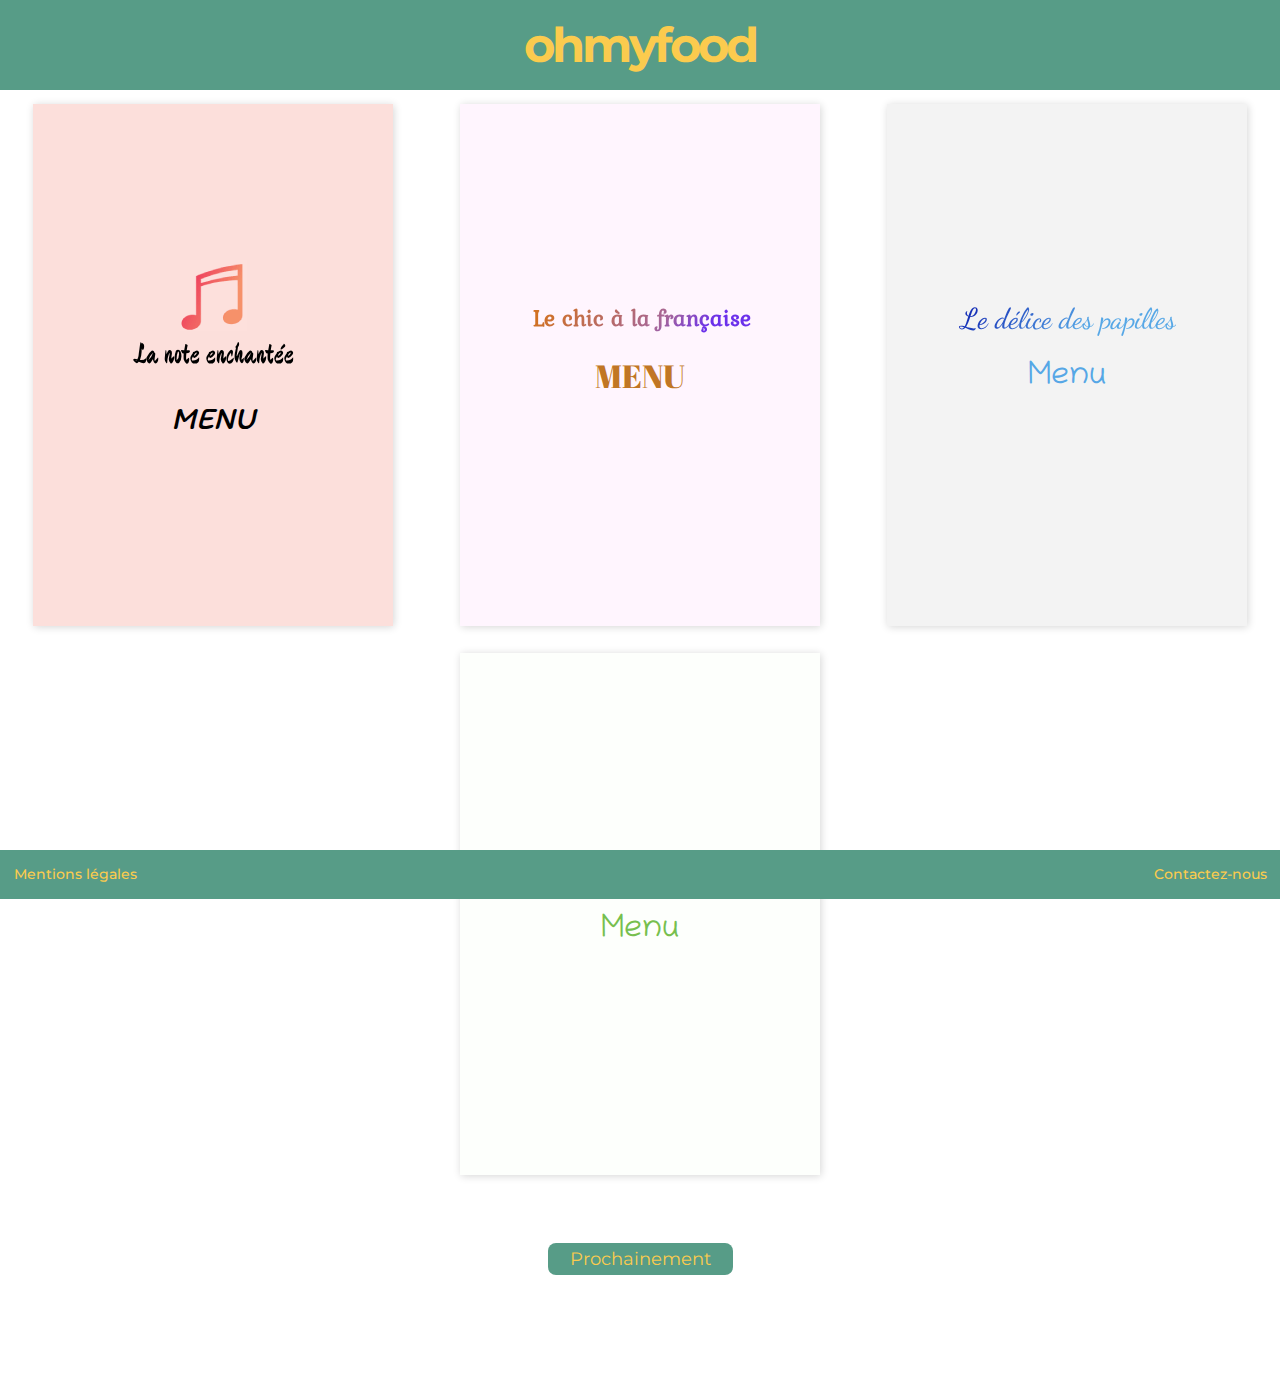
==== index.html @ 8b9ac56f "Update index.html" ====
<!DOCTYPE html>
<html lang="fr">

<head>
	<meta charset="utf-8" />
	<title>Menus Ohmyfood </title>
	<meta name="description" content="Ohmyfood site de réservation de restaurants en ligne un concept qui permet de réduire le temps d'attente dans les restaurants"/>
	<meta name=viewport content="width=device-width, initial-scale=1.0">
	<link rel="stylesheet" type="text/css" href="style.css">
	<link
		href="https://fonts.googleapis.com/css?family=Kaushan+Script%7CChilanka%7CDancing+Script:500%7CKurale%7CAbril+Fatface%7CItim%7CDevonshire%7CMontserrat:400,500,600,700&display=swap"
		rel="stylesheet">
	<meta name=viewport content="width=device-width, initial-scale=1.0">
</head>

<body>
	<header id="main_header">
		<!--Toujours avoir le header sur les pages-->
		<h1><a href="index.html">ohmyfood</a></h1>
	</header>
	<section class="conteneur">	
		<div class="center_page">
				<article class="menu menu-1">
					<a href="note.html">
						<div class="menu__icon menu__ico-1"><img src="images/note.png" alt="icone"></div>
						<h2 class="menu__titre menu__titre-1">La note enchantée</h2>
						<p class="menu__menu menu__menu-1">MENU</p>
					</a>
				</article>
			
				<article class="menu menu-2">
					<a href="chic.html">
						<div class="menu__ico menu__ico-2"></div>
						<h2 class="menu__titre menu__titre-2">Le chic à la française</h2>
						<p class="menu__menu menu__menu-2">MENU</p>
					</a>
				</article>
				<article class="menu menu-3">
					<a href="delice.html">
						<div class="menu__ico menu__ico-3"></div>
						<h2 class="menu__titre menu__titre-3">Le délice des papilles</h2>
						<p class="menu__menu menu__menu-3">Menu</p>
					</a>
				</article>
				<article class="menu menu-4">
					<a href="palette.html">
						<div class="menu__ico menu__ico-4"></div>
						<h2 class="menu__titre menu__titre-4">La palette du goût</h2>
						<p class="menu__menu menu__menu-4">Menu</p>
					</a>
				</article>
			</div>
	</section>

	<div id="soon">
		<div class="btn btn--anim">
			<h2>Prochainement</h2>
			<div class="dot dot--1">.</div>
			<div class="dot dot--2">.</div>
			<div class="dot dot--3">.</div>
		</div>
		</div>

	<footer id="main_footer">
		<div class="mention"><a href="mention.html" target="_blank">Mentions légales</a></div>
		<div class="contact"><a href="mailto:nicolas.moiteaux@hotmail.fr">Contactez-nous</a></div>
	</footer>
</body>

</html>
---- style.css ----
body {
  margin: 0;
  height: 100vh;
  background-color: white;
}
body a {
  color: black;
  text-decoration: none;
}

body {
  font-family: "Montserrat", sans-serif, Arial, Helvetica;
}

#main_header {
  font-family: "Montserrat", sans-serif, Arial, Helvetica;
  font-weight: 600;
  font-size: 1rem;
  letter-spacing: -0.2rem;
}
@media all and (min-height: 1000px) {
  #main_header {
    font-size: 1.5rem;
  }
}
@media all and (min-width: 1000px) {
  #main_header {
    font-size: 1.5rem;
  }
}

#menu_header h2 {
  font-family: "Montserrat", sans-serif, Arial, Helvetica;
  font-size: 1.2rem;
}

#main_footer {
  font-family: "Montserrat", sans-serif, Arial, Helvetica;
  font-weight: 500;
  font-size: 0.9rem;
}
@media all and (min-height: 1000px) {
  #main_footer {
    font-size: 1.5rem;
  }
}

.btn h2 {
  font-family: "Montserrat", sans-serif, Arial, Helvetica;
  font-weight: 400;
  font-size: 1.1rem;
}
@media all and (min-width: 1017px) and (min-height: 1000px) {
  .btn h2 {
    font-size: 1.6rem;
  }
}
@media all and (max-width: 200px) {
  .btn h2 {
    font-size: 0.9rem;
  }
}
.btn--anim div {
  font-size: 7rem;
}
@media all and (min-width: 1017px) and (min-height: 1000px) {
  .btn--anim div {
    font-size: 9rem;
  }
}

.btn {
  display: flex;
  justify-content: center;
  align-items: center;
  background-color: #579c87;
  color: #fbcb4e;
  width: 185px;
  height: 32px;
  max-height: 100%;
  border-radius: 0.5rem;
}
@media all and (max-width: 200px) {
  .btn {
    width: 140px;
    height: 32px;
  }
}
@media all and (min-width: 901px) {
  .btn--anim {
    position: relative;
  }
  .btn--anim .dot {
    display: none;
    position: absolute;
    bottom: -65%;
    left: 30%;
  }
  .btn--anim .dot--1 {
    animation: points1 900ms both, points2 600ms infinite;
    animation-delay: 100ms, 1000ms;
    left: 30%;
  }
  .btn--anim .dot--2 {
    animation: points1 900ms both, points2 600ms infinite;
    animation-delay: 400ms, 1100ms;
    left: 45%;
  }
  .btn--anim .dot--3 {
    animation: points1 900ms both, points2 600ms infinite;
    animation-delay: 700ms, 1200ms;
    left: 60%;
  }
  .btn--anim:hover {
    cursor: pointer;
  }
  .btn--anim:hover h2 {
    animation: prochainement 2000ms forwards;
  }
  .btn--anim:hover div {
    display: block;
  }
}
@media all and (min-width: 1017px) and (min-height: 1000px) {
  .btn {
    width: 250px;
    height: 43px;
  }
}
@media all and (max-width: 900px) {
  .btn {
    position: relative;
    cursor: pointer;
  }
  .btn h2 {
    transform: translateX(14%);
    animation: prochainementmob 900ms 1000ms forwards;
  }
  .btn .dot--1 {
    transform: translateY(-19%);
    font-size: 3.5rem;
    animation: points1mob 900ms both, points2mob 600ms infinite;
    animation-delay: 900ms, 1900ms;
    left: 30%;
  }
}
@media all and (max-width: 900px) and (max-width: 200px) {
  .btn .dot--1 {
    font-size: 2rem;
  }
}
@media all and (max-width: 900px) {
  .btn .dot--2 {
    transform: translateY(-19%);
    font-size: 3.5rem;
    animation: points1mob 900ms both, points2mob 600ms infinite;
    animation-delay: 1200ms, 2000ms;
    left: 45%;
  }
}
@media all and (max-width: 900px) and (max-width: 200px) {
  .btn .dot--2 {
    font-size: 2rem;
  }
}
@media all and (max-width: 900px) {
  .btn .dot--3 {
    transform: translateY(-19%);
    font-size: 3.5rem;
    animation: points1mob 900ms both, points2mob 600ms infinite;
    animation-delay: 1500ms, 2100ms;
    left: 60%;
  }
}
@media all and (max-width: 900px) and (max-width: 200px) {
  .btn .dot--3 {
    font-size: 2rem;
  }
}

.menu-1 {
  background-color: #fcdfdb;
}

.menu__titre-1 {
  background: -webkit-linear-gradient(-45deg, black 10%, black 60%, black 80%);
  background-clip: text;
  -webkit-text-fill-color: transparent;
}

.menu__titre-1 {
  font-family: "Devonshire";
  font-size: 1rem;
  font-weight: 400;
}
@media all and (min-width: 1023px) {
  .menu__titre-1 {
    font-size: 1.8rem;
  }
}
@media all and (min-height: 1000px) {
  .menu__titre-1 {
    font-size: 1.5rem;
  }
}
@media all and (min-width: 1017px) and (min-height: 1000px) {
  .menu__titre-1 {
    font-size: 2.5rem;
  }
}
@media all and (min-width: 1017px) and (min-height: 1200px) {
  .menu__titre-1 {
    font-size: 3rem;
  }
}

.menu__menu-1 {
  color: black;
}

.menu__menu-1 {
  font-family: "Itim";
  font-size: 1.1rem;
  font-weight: 400;
  font-style: italic;
}
@media all and (min-width: 1023px) {
  .menu__menu-1 {
    font-size: 1.98rem;
  }
}
@media all and (min-height: 1000px) {
  .menu__menu-1 {
    font-size: 1.65rem;
  }
}
@media all and (min-width: 1017px) and (min-height: 1000px) {
  .menu__menu-1 {
    font-size: 2.2rem;
  }
}
@media all and (min-width: 1017px) and (min-height: 1200px) {
  .menu__menu-1 {
    font-size: 2.75rem;
  }
}

.menu-2 {
  background-color: #fff5fe;
}

.menu__titre-2 {
  background: -webkit-linear-gradient(-45deg, #d17122 10%, #a6669a 60%, #6b30eb 80%);
  background-clip: text;
  -webkit-text-fill-color: transparent;
}

.menu__titre-2 {
  font-family: "Kurale";
  font-size: 0.8rem;
  font-weight: 600;
}
@media all and (min-width: 1023px) {
  .menu__titre-2 {
    font-size: 1.44rem;
  }
}
@media all and (min-height: 1000px) {
  .menu__titre-2 {
    font-size: 1.2rem;
  }
}
@media all and (min-width: 1017px) and (min-height: 1000px) {
  .menu__titre-2 {
    font-size: 2rem;
  }
}
@media all and (min-width: 1017px) and (min-height: 1200px) {
  .menu__titre-2 {
    font-size: 2.4rem;
  }
}

.menu__menu-2 {
  color: #c17624;
}

.menu__menu-2 {
  font-family: "Abril Fatface";
  font-size: 1.1rem;
  font-weight: 400;
  font-style: normal;
}
@media all and (min-width: 1023px) {
  .menu__menu-2 {
    font-size: 1.98rem;
  }
}
@media all and (min-height: 1000px) {
  .menu__menu-2 {
    font-size: 1.65rem;
  }
}
@media all and (min-width: 1017px) and (min-height: 1000px) {
  .menu__menu-2 {
    font-size: 2.2rem;
  }
}
@media all and (min-width: 1017px) and (min-height: 1200px) {
  .menu__menu-2 {
    font-size: 2.75rem;
  }
}

.menu-3 {
  background-color: #f3f3f3;
}

.menu__titre-3 {
  background: -webkit-linear-gradient(-45deg, #1530b7 10%, #56a7e6 60%, #56a7e6 80%);
  background-clip: text;
  -webkit-text-fill-color: transparent;
}

.menu__titre-3 {
  font-family: "Dancing Script";
  font-size: 1rem;
  font-weight: 500;
}
@media all and (min-width: 1023px) {
  .menu__titre-3 {
    font-size: 1.8rem;
  }
}
@media all and (min-height: 1000px) {
  .menu__titre-3 {
    font-size: 1.5rem;
  }
}
@media all and (min-width: 1017px) and (min-height: 1000px) {
  .menu__titre-3 {
    font-size: 2.5rem;
  }
}
@media all and (min-width: 1017px) and (min-height: 1200px) {
  .menu__titre-3 {
    font-size: 3rem;
  }
}

.menu__menu-3 {
  color: #56a7e6;
}

.menu__menu-3 {
  font-family: "Chilanka";
  font-size: 1.1rem;
  font-weight: 400;
  font-style: normal;
}
@media all and (min-width: 1023px) {
  .menu__menu-3 {
    font-size: 1.98rem;
  }
}
@media all and (min-height: 1000px) {
  .menu__menu-3 {
    font-size: 1.65rem;
  }
}
@media all and (min-width: 1017px) and (min-height: 1000px) {
  .menu__menu-3 {
    font-size: 2.2rem;
  }
}
@media all and (min-width: 1017px) and (min-height: 1200px) {
  .menu__menu-3 {
    font-size: 2.75rem;
  }
}

.menu-4 {
  background-color: #fdfffc;
}

.menu__titre-4 {
  background: -webkit-linear-gradient(-45deg, #55924d 10%, #c8fa80 60%, #c8fa80 80%);
  background-clip: text;
  -webkit-text-fill-color: transparent;
}

.menu__titre-4 {
  font-family: "Kaushan Script";
  font-size: 1rem;
  font-weight: 500;
}
@media all and (min-width: 1023px) {
  .menu__titre-4 {
    font-size: 1.8rem;
  }
}
@media all and (min-height: 1000px) {
  .menu__titre-4 {
    font-size: 1.5rem;
  }
}
@media all and (min-width: 1017px) and (min-height: 1000px) {
  .menu__titre-4 {
    font-size: 2.5rem;
  }
}
@media all and (min-width: 1017px) and (min-height: 1200px) {
  .menu__titre-4 {
    font-size: 3rem;
  }
}

.menu__menu-4 {
  color: #77bf4f;
}

.menu__menu-4 {
  font-family: "Chilanka";
  font-size: 1.1rem;
  font-weight: 400;
  font-style: normal;
}
@media all and (min-width: 1023px) {
  .menu__menu-4 {
    font-size: 1.98rem;
  }
}
@media all and (min-height: 1000px) {
  .menu__menu-4 {
    font-size: 1.65rem;
  }
}
@media all and (min-width: 1017px) and (min-height: 1000px) {
  .menu__menu-4 {
    font-size: 2.2rem;
  }
}
@media all and (min-width: 1017px) and (min-height: 1200px) {
  .menu__menu-4 {
    font-size: 2.75rem;
  }
}

.list-1 {
  background-color: #fcdfdb;
}

.list-1__header {
  font-family: "Devonshire";
  font-size: 1.3rem;
}
.list-1__title {
  background: -webkit-linear-gradient(-45deg, black 10%, black 60%, black 80%);
  background-clip: text;
  -webkit-text-fill-color: transparent;
  -webkit-background-clip: text;
}
.list-1 h3 {
  font-weight: normal;
}
.list-1__step h4 {
  font-family: "Kalam";
  font-size: 0.8rem;
}
.list-1 article ul {
  font-family: "Kalam";
  font-size: 0.6rem;
}
.list-1 article:nth-of-type(1) ul {
  color: black;
}
.list-1 article:nth-of-type(2) ul {
  color: black;
}
.list-1 article:nth-of-type(3) ul {
  color: black;
}
.list-1 article:nth-of-type(1) h4 {
  color: black;
}
.list-1 article:nth-of-type(1) h4::after {
  color: black;
}
.list-1 article:nth-of-type(2) h4 {
  color: black;
}
.list-1 article:nth-of-type(2) h4::after {
  color: black;
}
.list-1 article:nth-of-type(3) h4 {
  color: black;
}
.list-1 article:nth-of-type(3) h4::after {
  color: black;
}
.list-1 .price {
  font-weight: bold;
}
.list-1__footer {
  font-family: "Devonshire";
  font-size: 1.1rem;
}
@media all and (min-width: 1440px) {
  .list-1__header {
    font-size: 2.86rem;
  }
  .list-1__step h4 {
    font-size: 1.4rem;
  }
  .list-1 article ul {
    font-size: 1.2rem;
  }
  .list-1__footer {
    font-size: 2rem;
  }
}
@media all and (min-width: 1024px) and (max-width: 1439px) {
  .list-1__header {
    font-size: 2.6rem;
  }
  .list-1__step h4 {
    font-size: 1.4rem;
  }
  .list-1 article ul {
    font-size: 1.08rem;
  }
  .list-1__footer {
    font-size: 2rem;
  }
}
@media all and (min-width: 768px) and (max-width: 1023px) {
  .list-1__header {
    font-size: 1.95rem;
  }
  .list-1__step h4 {
    font-size: 1.2rem;
  }
  .list-1 article ul {
    font-size: 0.84rem;
  }
  .list-1__footer {
    font-size: 1.4rem;
  }
}
@media all and (max-width: 767px) {
  .list-1__header {
    font-size: 1.3rem;
  }
  .list-1 article ul {
    font-size: 0.9rem;
  }
}
@media all and (max-width: 360px) {
  .list-1__header {
    font-size: 1.04rem;
  }
}

.list-2 {
  background-color: #fff5fe;
}

.list-2__header {
  font-family: "Kurale";
  font-size: 1rem;
}
.list-2__title {
  background: -webkit-linear-gradient(-45deg, #d17122 10%, #a6669a 60%, #6b30eb 80%);
  background-clip: text;
  -webkit-text-fill-color: transparent;
  -webkit-background-clip: text;
}
.list-2 h3 {
  font-weight: normal;
}
.list-2__step h4 {
  font-family: "Crimson Text";
  font-size: 0.8rem;
}
.list-2 article ul {
  font-family: "Crimson Text";
  font-size: 0.8rem;
}
.list-2 article:nth-of-type(1) ul {
  color: #d17122;
}
.list-2 article:nth-of-type(2) ul {
  color: #a6669a;
}
.list-2 article:nth-of-type(3) ul {
  color: #6b30eb;
}
.list-2 article:nth-of-type(1) h4 {
  color: #d17122;
}
.list-2 article:nth-of-type(1) h4::after {
  color: #d17122;
}
.list-2 article:nth-of-type(2) h4 {
  color: #a6669a;
}
.list-2 article:nth-of-type(2) h4::after {
  color: #a6669a;
}
.list-2 article:nth-of-type(3) h4 {
  color: #6b30eb;
}
.list-2 article:nth-of-type(3) h4::after {
  color: #6b30eb;
}
.list-2 .price {
  font-weight: bold;
}
.list-2__footer {
  font-family: "Kurale";
  font-size: 1.1rem;
}
@media all and (min-width: 1440px) {
  .list-2__header {
    font-size: 2.2rem;
  }
  .list-2__step h4 {
    font-size: 1.4rem;
  }
  .list-2 article ul {
    font-size: 1.6rem;
  }
  .list-2__footer {
    font-size: 2rem;
  }
}
@media all and (min-width: 1024px) and (max-width: 1439px) {
  .list-2__header {
    font-size: 2rem;
  }
  .list-2__step h4 {
    font-size: 1.4rem;
  }
  .list-2 article ul {
    font-size: 1.44rem;
  }
  .list-2__footer {
    font-size: 2rem;
  }
}
@media all and (min-width: 768px) and (max-width: 1023px) {
  .list-2__header {
    font-size: 1.5rem;
  }
  .list-2__step h4 {
    font-size: 1.2rem;
  }
  .list-2 article ul {
    font-size: 1.12rem;
  }
  .list-2__footer {
    font-size: 1.4rem;
  }
}
@media all and (max-width: 767px) {
  .list-2__header {
    font-size: 1rem;
  }
  .list-2 article ul {
    font-size: 1.2rem;
  }
}
@media all and (max-width: 360px) {
  .list-2__header {
    font-size: 0.8rem;
  }
}

.list-3 {
  background-color: #f3f3f3;
}

.list-3__header {
  font-family: "Dancing Script";
  font-size: 1rem;
}
.list-3__title {
  background: -webkit-linear-gradient(-45deg, #1530b7 10%, #56a7e6 60%, #56a7e6 80%);
  background-clip: text;
  -webkit-text-fill-color: transparent;
  -webkit-background-clip: text;
}
.list-3 h3 {
  font-weight: normal;
}
.list-3__step h4 {
  font-family: "Caveat";
  font-size: 1rem;
}
.list-3 article ul {
  font-family: "Caveat";
  font-size: 0.8rem;
}
.list-3 article:nth-of-type(1) h4::after {
  color: #1530b7;
}
.list-3 article:nth-of-type(2) h4::after {
  color: #56a7e6;
}
.list-3 article:nth-of-type(3) h4::after {
  color: #56a7e6;
}
.list-3 .price {
  font-weight: bold;
}
.list-3__footer {
  font-family: "Dancing Script";
  font-size: 1.1rem;
}
@media all and (min-width: 1440px) {
  .list-3__header {
    font-size: 2.2rem;
  }
  .list-3__step h4 {
    font-size: 1.75rem;
  }
  .list-3 article ul {
    font-size: 1.6rem;
  }
  .list-3__footer {
    font-size: 2rem;
  }
}
@media all and (min-width: 1024px) and (max-width: 1439px) {
  .list-3__header {
    font-size: 2rem;
  }
  .list-3__step h4 {
    font-size: 1.75rem;
  }
  .list-3 article ul {
    font-size: 1.44rem;
  }
  .list-3__footer {
    font-size: 2rem;
  }
}
@media all and (min-width: 768px) and (max-width: 1023px) {
  .list-3__header {
    font-size: 1.5rem;
  }
  .list-3__step h4 {
    font-size: 1.5rem;
  }
  .list-3 article ul {
    font-size: 1.12rem;
  }
  .list-3__footer {
    font-size: 1.4rem;
  }
}
@media all and (max-width: 767px) {
  .list-3__header {
    font-size: 1rem;
  }
  .list-3 article ul {
    font-size: 1.2rem;
  }
}
@media all and (max-width: 360px) {
  .list-3__header {
    font-size: 0.8rem;
  }
}

.list-4 {
  background-color: #fdfffc;
}

.list-4__header {
  font-family: "Kaushan Script";
  font-size: 1rem;
}
.list-4__title {
  background: -webkit-linear-gradient(-45deg, #55924d 10%, #c8fa80 60%, #c8fa80 80%);
  background-clip: text;
  -webkit-text-fill-color: transparent;
  -webkit-background-clip: text;
}
.list-4 h3 {
  font-weight: normal;
}
.list-4__step h4 {
  font-family: "Caveat";
  font-size: 1rem;
}
.list-4 article ul {
  font-family: "Caveat";
  font-size: 0.8rem;
}
.list-4 article:nth-of-type(1) h4::after {
  color: #55924d;
}
.list-4 article:nth-of-type(2) h4::after {
  color: #c8fa80;
}
.list-4 article:nth-of-type(3) h4::after {
  color: #c8fa80;
}
.list-4 .price {
  font-weight: bold;
}
.list-4__footer {
  font-family: "Kaushan Script";
  font-size: 1.1rem;
}
@media all and (min-width: 1440px) {
  .list-4__header {
    font-size: 2.2rem;
  }
  .list-4__step h4 {
    font-size: 1.75rem;
  }
  .list-4 article ul {
    font-size: 1.6rem;
  }
  .list-4__footer {
    font-size: 2rem;
  }
}
@media all and (min-width: 1024px) and (max-width: 1439px) {
  .list-4__header {
    font-size: 2rem;
  }
  .list-4__step h4 {
    font-size: 1.75rem;
  }
  .list-4 article ul {
    font-size: 1.44rem;
  }
  .list-4__footer {
    font-size: 2rem;
  }
}
@media all and (min-width: 768px) and (max-width: 1023px) {
  .list-4__header {
    font-size: 1.5rem;
  }
  .list-4__step h4 {
    font-size: 1.5rem;
  }
  .list-4 article ul {
    font-size: 1.12rem;
  }
  .list-4__footer {
    font-size: 1.4rem;
  }
}
@media all and (max-width: 767px) {
  .list-4__header {
    font-size: 1rem;
  }
  .list-4 article ul {
    font-size: 1.2rem;
  }
}
@media all and (max-width: 360px) {
  .list-4__header {
    font-size: 0.8rem;
  }
}

#main_header {
  display: flex;
  overflow: hidden;
  background-color: #579c87;
  color: #fbcb4e;
  min-height: 10%;
}
#main_header h1 {
  display: flex;
  margin: auto;
  width: 100%;
  height: 100%;
  text-align: center;
  transition: text-shadow 200ms ease-in;
}
#main_header a {
  display: flex;
  align-items: center;
  justify-content: center;
  width: 100%;
  color: #fbcb4e;
}

#main_footer {
  display: flex;
  justify-content: space-between;
  align-items: stretch;
  background-color: #579c87;
  color: #fbcb4e;
  min-height: 5.5%;
  padding-left: 1.5vh;
  padding-right: 1.5vh;
  position: sticky;
  box-sizing: border-box;
  bottom: 0;
  width: 100%;
}
#main_footer div {
  display: flex;
  justify-content: center;
  align-items: center;
}

.mention a,
.contact a {
  color: #fbcb4e;
  display: flex;
  justify-content: center;
  align-items: center;
  text-align: center;
  height: 100%;
}
.mention a:hover,
.contact a:hover {
  animation: wiggle 250ms cubic-bezier(0.4, 0.1, 0.6, 0.9) 3;
}

@media all and (max-width: 200px) {
  #main_footer {
    flex-direction: column;
  }

  .contact {
    margin-top: 1rem;
    margin-bottom: 1rem;
  }

  .mention {
    margin-top: 1rem;
  }
}
.conteneur {
  min-height: 84.5%;
  display: flex;
  flex-wrap: wrap;
  justify-content: space-around;
  align-content: center;
}

.section_menu {
  display: flex;
  flex-direction: column justify-content center position relative;
  padding-left: 3vh;
  padding-right: 3vh;
}

.center_page {
  min-height: 84.5%;
  order: 1;
  display: flex;
  flex-direction: row;
  flex-wrap: wrap;
  justify-content: space-around;
  position: relative;
  box-sizing: border-box;
}

#soon {
  order: 2;
  display: flex;
  justify-content: center;
  align-items: center;
  min-height: 10%;
  padding: 2% 0 2% 0;
  -webkit-box-ordinal-group: 3;
  -webkit-box-pack: center;
  -ms-flex-order: 2;
  -ms-flex-pack: center;
  -ms-flex-align: center;
}

.menu {
  height: 31vh;
  width: 22vh;
  min-height: 8rem;
  min-width: 6rem;
  margin: 1.5vh 1vh 1.5vh 1vh;
  text-align: center;
  display: flex;
  justify-content: center;
  align-items: stretch;
  box-shadow: 0.5px 0.5px 8px #d6d6d6;
  opacity: 1;
  transition: opacity 400ms;
}
.menu:hover {
  opacity: 0.7;
}
.menu a {
  display: flex;
  flex-direction: column;
  justify-content: center;
  align-items: center;
  width: 100%;
  height: 100%;
  transform: scale(1);
  transition: transform 400ms;
}
.menu a:hover {
  transform: scale(1.15);
}
@media all and (min-width: 1023px) {
  .menu {
    height: 58vh;
    width: 40vh;
  }
}

.menu__ico {
  margin-bottom: 0;
  display: flex;
  justify-content: center;
}
.menu__ico img {
  width: 1.5rem;
  height: 100%;
}
@media all and (min-width: 1023px) {
  .menu__ico img {
    width: 4rem;
  }
}
@media all and (min-width: 1017px) and (min-height: 1000px) {
  .menu__ico img {
    width: 4rem;
  }
}
@media all and (min-width: 1017px) and (min-height: 1200px) {
  .menu__ico img {
    width: 6rem;
  }
}

.menu__titre {
  margin-top: 0;
  padding-left: 0.2rem;
  -webkit-background-clip: text;
}

.menu__menu {
  margin-top: 0;
}

.center_page--list {
  min-height: 84.5%;
  justify-content: center;
  display: contents;
}

#menu_header h2 {
  text-align: center;
  margin: 2rem auto 0.5rem auto;
  width: 75%;
}

.list {
  box-shadow: 0.5px 0.5px 8px #d6d6d6;
  width: 18rem;
  margin: 0 auto 2rem auto;
  padding-left: 2rem;
  padding-right: 2rem;
}
.list__header {
  text-align: center;
  margin: 0;
}
.list__header h3 {
  margin: 0;
}
.list__ico {
  width: 2.5rem;
  height: 100%;
  margin-top: 1rem;
}
.list__step {
  display: flex;
  justify-content: space-between;
  align-items: center;
  margin: 0;
}
.list__step img {
  width: 6rem;
  height: 100%;
}
.list__step h4 {
  margin: 0;
  text-align: center;
}
.list__step h4:hover::after {
  transform: scaleX(1);
}
.list__step h4::after {
  content: "";
  border-bottom: solid 3px;
  height: 100%;
  width: 100%;
  display: block;
  transform: scaleX(0);
  transition: 1s;
  transform-origin: 0% 50%;
}
.list article {
  margin: 0;
}
.list article ul {
  list-style: none;
  padding: 0;
}
.list article li {
  display: flex;
  justify-content: space-between;
  margin-bottom: 0.4rem;
  padding: 0;
}
.list .item {
  margin: 0;
}
.list .price {
  margin: 0;
}
.list__footer {
  text-align: center;
  display: flex;
  justify-content: center;
}
.list__footer img {
  width: 1.5rem;
}
@media all and (min-width: 1280px) {
  .list {
    width: 50rem;
    padding-left: 5rem;
    padding-right: 5rem;
  }
  .list article {
    margin-top: 3.5rem;
  }
  .list__ico {
    width: 4rem;
  }
  .list__step img {
    width: 15rem;
  }
  .list ul {
    margin-top: 2rem;
  }
  .list li {
    margin-top: 1.3rem;
  }
  .list__footer img {
    transform: translateY(0.9rem);
    width: 3rem;
  }
}
@media all and (min-width: 1280px) and (max-width: 1439px) {
  .list {
    width: 50rem;
    padding-left: 5rem;
    padding-right: 5rem;
  }
  .list article {
    margin-top: 3.5rem;
  }
  .list__ico {
    width: 3rem;
  }
  .list__step img {
    width: 15rem;
  }
  .list ul {
    margin-top: 2rem;
  }
  .list li {
    margin-top: 1.3rem;
  }
  .list__footer img {
    transform: translateY(1rem);
    width: 2.5rem;
  }
}
@media all and (min-width: 768px) and (max-width: 1023px) {
  .list {
    width: 27rem;
    padding-left: 5rem;
    padding-right: 5rem;
  }
  .list article {
    margin-top: 2.5rem;
  }
  .list__step img {
    width: 10rem;
  }
  .list__footer img {
    transform: translateY(0.5rem);
  }
}
@media all and (max-width: 767px) {
  .list article {
    margin-top: 1.5rem;
  }
  .list article li {
    flex-direction: column;
    align-items: center;
    text-align: center;
  }
}
@media all and (max-width: 360px) {
  .list {
    width: 12rem;
  }
  .list__ico {
    width: 2rem;
  }
  .list article li {
    display: grid;
    flex-direction: column;
    align-items: center;
    text-align: center;
  }
  .list__step img {
    width: 4rem;
  }
}
@media all and (max-width: 260px) {
  .list {
    width: 4rem;
  }
  .list__ico {
    width: 1.5rem;
  }
  .list__step img {
    width: 1rem;
  }
  .list__footer {
    flex-direction: column;
  }
  .list__footer img {
    width: 1.5rem;
    transform: translate(1.3rem, 1rem);
  }
}

.center_page--mention {
  min-height: 84.5%;
  justify-content: flex-start;
}

#mention {
  margin: 1rem auto 1rem auto;
  text-align: center;
}

@keyframes wiggle {
  25% {
    transform: translateX(3%);
  }
  75% {
    transform: translateX(-3%);
  }
}
@keyframes prochainement {
  0% {
    transform: translateX(0);
    opacity: 1;
  }
  50% {
    opacity: 0;
  }
  100% {
    transform: translateX(-185px);
    opacity: 0;
  }
}
@keyframes prochainementmob {
  100% {
    transform: translateX(0%);
  }
}
@keyframes points1 {
  0% {
    transform: translate(140px, -7px);
    opacity: 0;
    animation-timing-function: ease-in;
  }
  17% {
    transform: translate(93px, -7px);
    opacity: 0;
    animation-timing-function: linear;
  }
  34% {
    transform: translate(47px, 0);
    opacity: 0.5;
    animation-timing-function: linear;
  }
  51% {
    transform: translate(15px, -7px);
    opacity: 1;
    animation-timing-function: linear;
  }
  65% {
    transform: translate(0, 0);
    opacity: 1;
    animation-timing-function: linear;
  }
}
@keyframes points2 {
  68% {
    transform: translate(0, 0);
    opacity: 1;
    animation-timing-function: ease-out;
  }
  85% {
    transform: translate(0, -7px);
    opacity: 1;
    animation-timing-function: ease-in;
  }
  100% {
    transform: translate(0, 0);
    opacity: 1;
    animation-timing-function: ease-out;
  }
}
@keyframes points1mob {
  0% {
    transform: translate(55px, -26%);
    opacity: 0;
    animation-timing-function: ease-in;
  }
  17% {
    transform: translate(36px, -26%);
    opacity: 0;
    animation-timing-function: linear;
  }
  34% {
    transform: translate(18px, -19%);
    opacity: 0;
    animation-timing-function: linear;
  }
  51% {
    transform: translate(8px, -26%);
    opacity: 0.5;
    animation-timing-function: linear;
  }
  65% {
    transform: translate(0, -19%);
    opacity: 1;
    animation-timing-function: linear;
  }
}
@keyframes points2mob {
  68% {
    transform: translate(0, -19%);
    opacity: 1;
    animation-timing-function: ease-out;
  }
  85% {
    transform: translate(0, -26%);
    opacity: 1;
    animation-timing-function: ease-in;
  }
  100% {
    transform: translate(0, -19%);
    opacity: 1;
    animation-timing-function: ease-out;
  }
}

/*# sourceMappingURL=style.css.map */
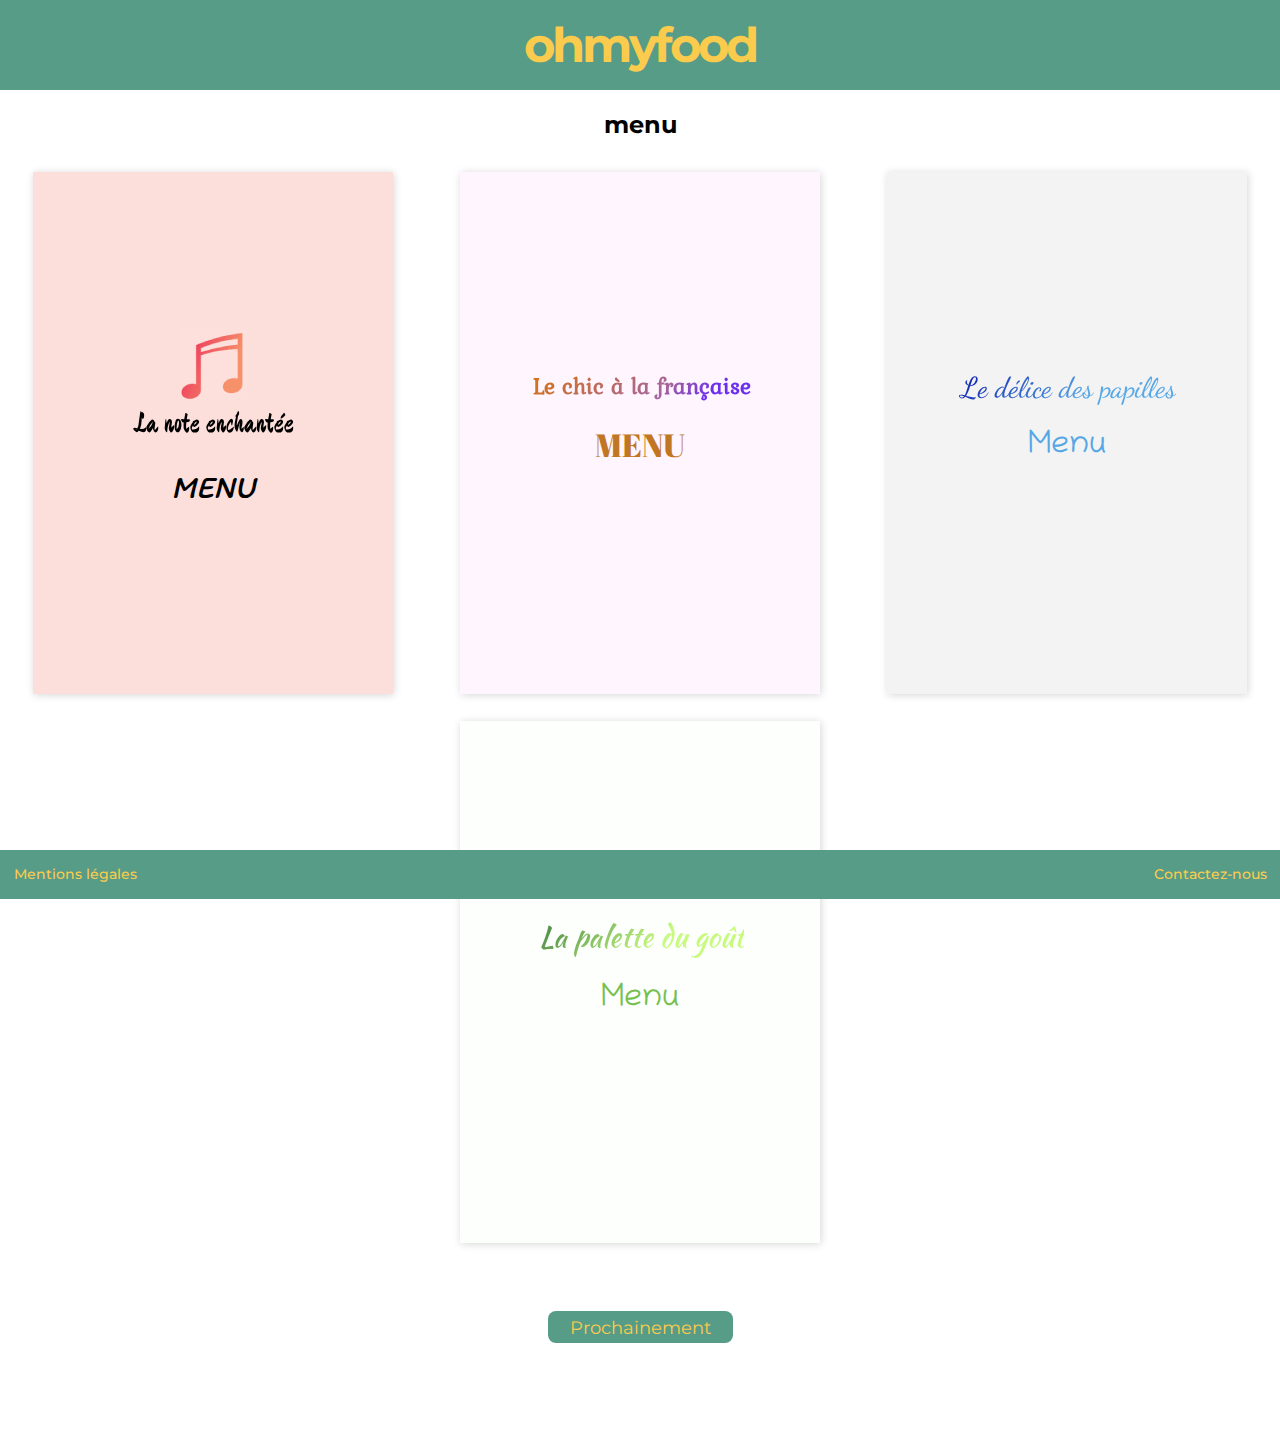
==== commit d9e6a013: "Update index.html" ====
--- a/index.html
+++ b/index.html
@@ -19,6 +19,8 @@
 		<h1><a href="index.html">ohmyfood</a></h1>
 	</header>
 	<section class="conteneur">	
+		<h2>menu</h2>
+
 		<div class="center_page">
 				<article class="menu menu-1">
 					<a href="note.html">
--- a/style.css
+++ b/style.css
@@ -185,6 +185,7 @@
 .menu__titre-1 {
   background: -webkit-linear-gradient(-45deg, black 10%, black 60%, black 80%);
   background-clip: text;
+  -webkit-background-clip: text;
   -webkit-text-fill-color: transparent;
 }
 
@@ -951,7 +952,9 @@
 
 .section_menu {
   display: flex;
-  flex-direction: column justify-content center position relative;
+  flex-direction: column;
+  justify-content: center
+  position relative;
   padding-left: 3vh;
   padding-right: 3vh;
 }
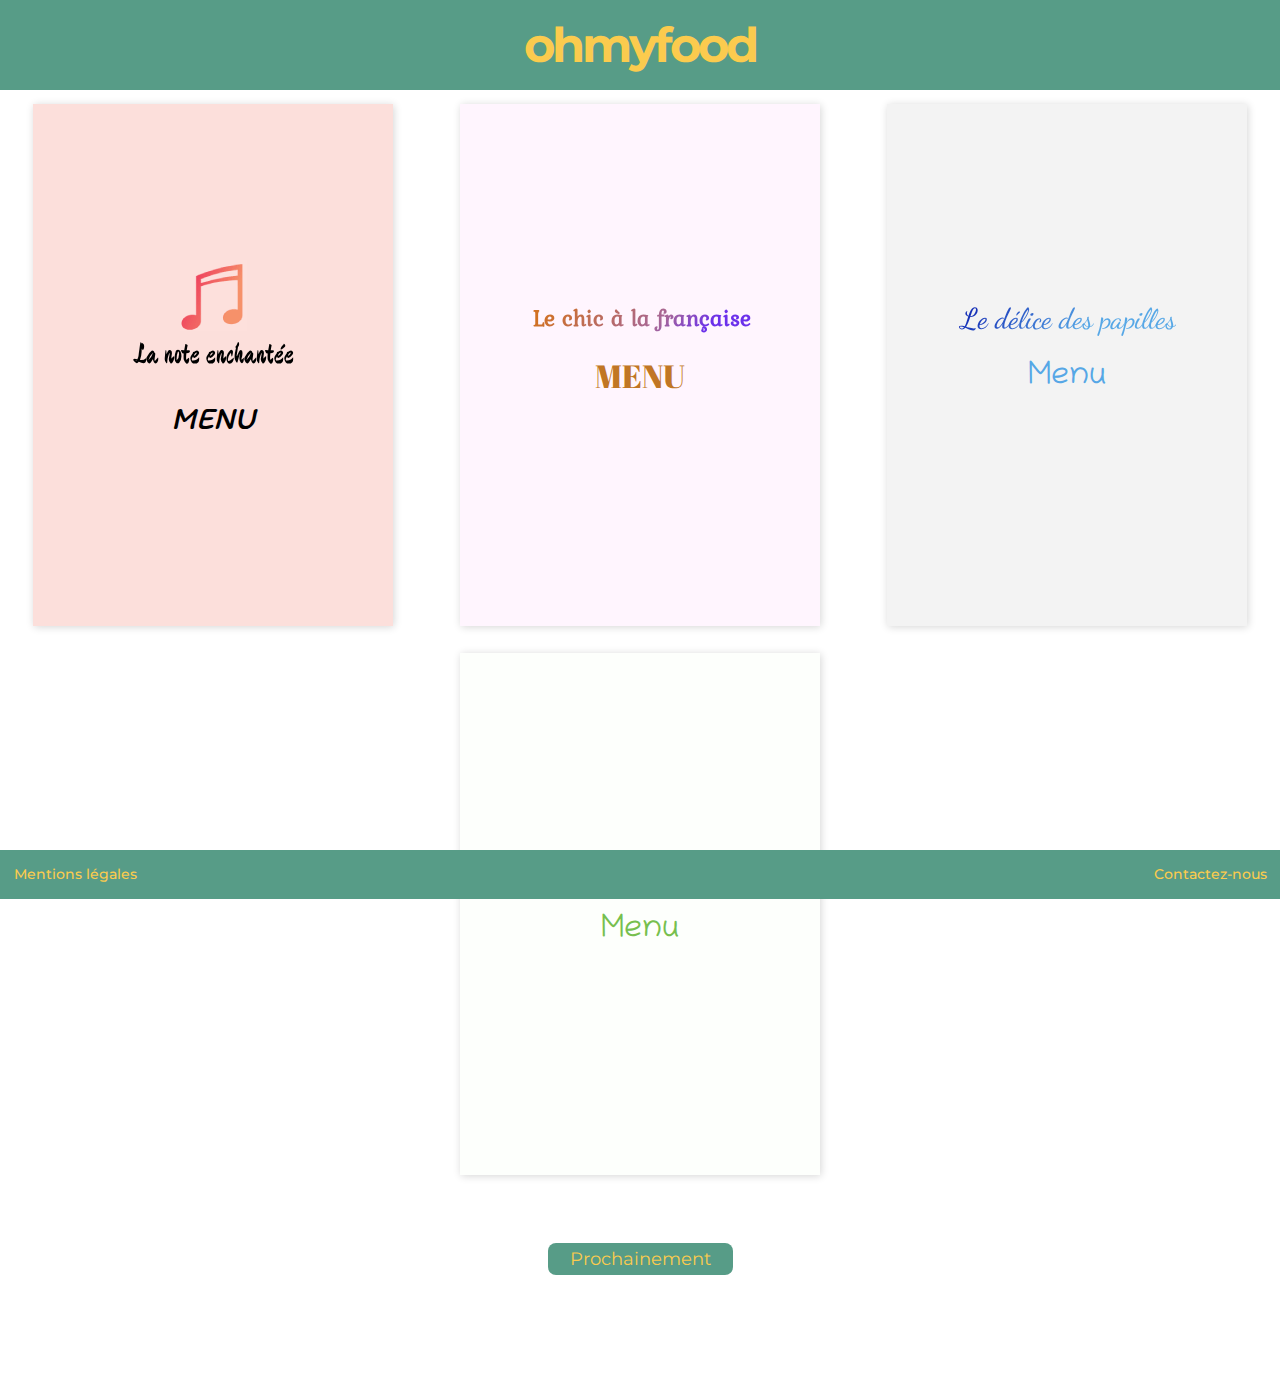
==== commit b8b49396: "Update index.html" ====
--- a/index.html
+++ b/index.html
@@ -19,8 +19,6 @@
 		<h1><a href="index.html">ohmyfood</a></h1>
 	</header>
 	<section class="conteneur">	
-		<h2>menu</h2>
-
 		<div class="center_page">
 				<article class="menu menu-1">
 					<a href="note.html">
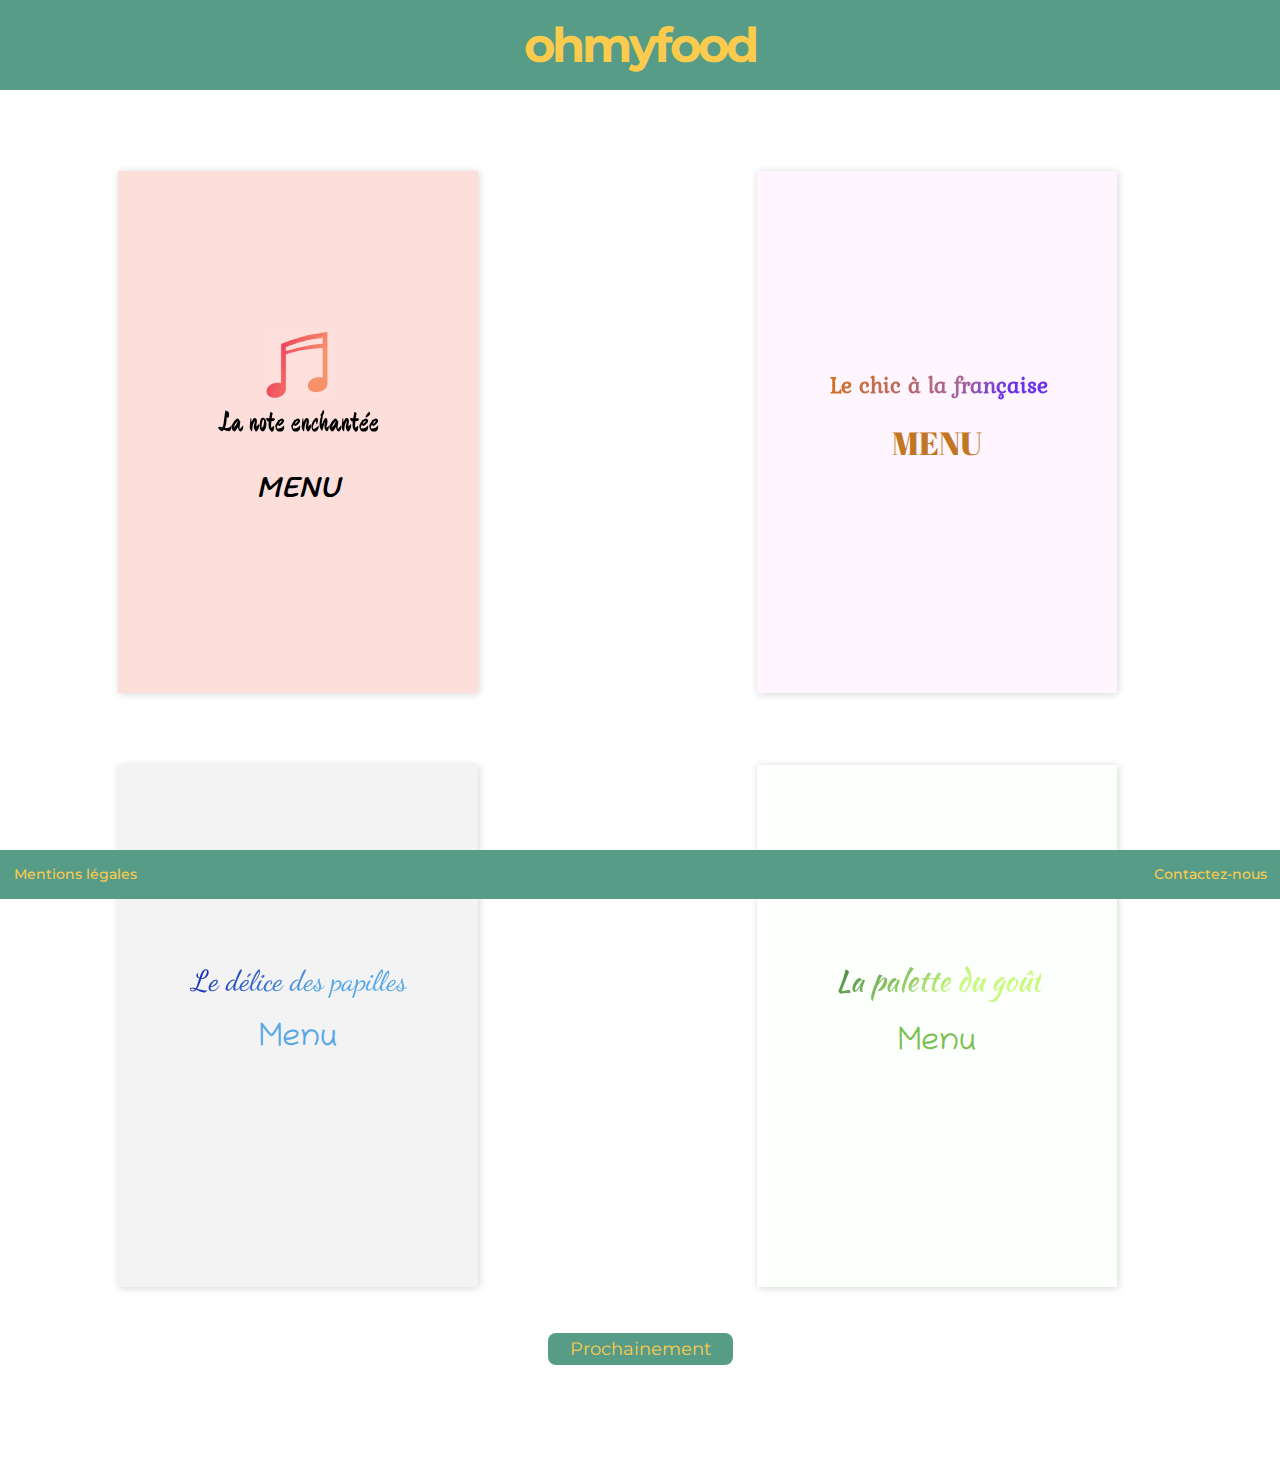
==== commit b0d06ba4: "Indentations" ====
--- a/index.html
+++ b/index.html
@@ -1,70 +1,80 @@
 <!DOCTYPE html>
 <html lang="fr">
-
-<head>
-	<meta charset="utf-8" />
-	<title>Menus Ohmyfood </title>
-	<meta name="description" content="Ohmyfood site de réservation de restaurants en ligne un concept qui permet de réduire le temps d'attente dans les restaurants"/>
-	<meta name=viewport content="width=device-width, initial-scale=1.0">
-	<link rel="stylesheet" type="text/css" href="style.css">
-	<link
-		href="https://fonts.googleapis.com/css?family=Kaushan+Script%7CChilanka%7CDancing+Script:500%7CKurale%7CAbril+Fatface%7CItim%7CDevonshire%7CMontserrat:400,500,600,700&display=swap"
-		rel="stylesheet">
-	<meta name=viewport content="width=device-width, initial-scale=1.0">
-</head>
-
-<body>
-	<header id="main_header">
-		<!--Toujours avoir le header sur les pages-->
-		<h1><a href="index.html">ohmyfood</a></h1>
-	</header>
-	<section class="conteneur">	
-		<div class="center_page">
-				<article class="menu menu-1">
-					<a href="note.html">
-						<div class="menu__icon menu__ico-1"><img src="images/note.png" alt="icone"></div>
-						<h2 class="menu__titre menu__titre-1">La note enchantée</h2>
-						<p class="menu__menu menu__menu-1">MENU</p>
-					</a>
-				</article>
-			
-				<article class="menu menu-2">
-					<a href="chic.html">
-						<div class="menu__ico menu__ico-2"></div>
-						<h2 class="menu__titre menu__titre-2">Le chic à la française</h2>
-						<p class="menu__menu menu__menu-2">MENU</p>
-					</a>
-				</article>
-				<article class="menu menu-3">
-					<a href="delice.html">
-						<div class="menu__ico menu__ico-3"></div>
-						<h2 class="menu__titre menu__titre-3">Le délice des papilles</h2>
-						<p class="menu__menu menu__menu-3">Menu</p>
-					</a>
-				</article>
-				<article class="menu menu-4">
-					<a href="palette.html">
-						<div class="menu__ico menu__ico-4"></div>
-						<h2 class="menu__titre menu__titre-4">La palette du goût</h2>
-						<p class="menu__menu menu__menu-4">Menu</p>
-					</a>
-				</article>
+	<head>
+		<meta charset="utf-8" />
+		<title>Menus Ohmyfood </title>
+		<meta name="description" content="Ohmyfood site de réservation de restaurants en ligne un concept qui permet de réduire le temps d'attente dans les restaurants"/>
+		<meta name=viewport content="width=device-width, initial-scale=1.0">
+		<link rel="stylesheet" type="text/css" href="style.css">
+		<link        href="https://fonts.googleapis.com/css?family=Kaushan+Script%7CChilanka%7CDancing+Script:500%7CKurale%7CAbril+Fatface%7CItim%7CDevonshire%7CMontserrat:400,500,600,700&display=swap"        rel="stylesheet">
+		<meta name=viewport content="width=device-width, initial-scale=1.0">
+	</head>
+	<body>
+		<header id="main_header">
+			<!--Toujours avoir le header sur les pages-->
+			<h1><a href="index.html">ohmyfood</a></h1>
+		</header>
+		<section class="conteneur">
+			<article class="menu menu-1">
+				<a href="note.html">
+					<div class="menu__icon menu__ico-1">
+						<img src="images/note.png" alt="icone">
+					</div>
+					<h2 class="menu__titre menu__titre-1">La note enchantée</h2>
+					<p class="menu__menu menu__menu-1">
+						MENU
+					</p>
+				</a>
+			</article>
+			<article class="menu menu-2">
+				<a href="chic.html">
+					<div class="menu__ico menu__ico-2"></div>
+					<h2 class="menu__titre menu__titre-2">Le chic à la française</h2>
+					<p class="menu__menu menu__menu-2">
+						MENU
+					</p>
+				</a>
+			</article>
+			<article class="menu menu-3">
+				<a href="delice.html">
+					<div class="menu__ico menu__ico-3"></div>
+					<h2 class="menu__titre menu__titre-3">Le délice des papilles</h2>
+					<p class="menu__menu menu__menu-3">
+						Menu
+					</p>
+				</a>
+			</article>
+			<article class="menu menu-4">
+				<a href="palette.html">
+					<div class="menu__ico menu__ico-4"></div>
+					<h2 class="menu__titre menu__titre-4">La palette du goût</h2>
+					<p class="menu__menu menu__menu-4">
+						Menu
+					</p>
+				</a>
+			</article>
+		</section>
+		<div id="soon">
+			<div class="btn btn--anim">
+				<h2>Prochainement</h2>
+				<div class="dot dot--1">
+					.
+				</div>
+				<div class="dot dot--2">
+					.
+				</div>
+				<div class="dot dot--3">
+					.
+				</div>
 			</div>
-	</section>
-
-	<div id="soon">
-		<div class="btn btn--anim">
-			<h2>Prochainement</h2>
-			<div class="dot dot--1">.</div>
-			<div class="dot dot--2">.</div>
-			<div class="dot dot--3">.</div>
 		</div>
-		</div>
-
-	<footer id="main_footer">
-		<div class="mention"><a href="mention.html" target="_blank">Mentions légales</a></div>
-		<div class="contact"><a href="mailto:nicolas.moiteaux@hotmail.fr">Contactez-nous</a></div>
-	</footer>
-</body>
-
-</html>+		<footer id="main_footer">
+			<div class="mention">
+				<a href="mention.html" target="_blank">Mentions légales</a>
+			</div>
+			<div class="contact">
+				<a href="mailto:nicolas.moiteaux@hotmail.fr">Contactez-nous</a>
+			</div>
+		</footer>
+	</body>
+</html>
--- a/style.css
+++ b/style.css
@@ -184,8 +184,7 @@
 
 .menu__titre-1 {
   background: -webkit-linear-gradient(-45deg, black 10%, black 60%, black 80%);
-  background-clip: text;
-  -webkit-background-clip: text;
+
   -webkit-text-fill-color: transparent;
 }
 
@@ -252,7 +251,7 @@
 
 .menu__titre-2 {
   background: -webkit-linear-gradient(-45deg, #d17122 10%, #a6669a 60%, #6b30eb 80%);
-  background-clip: text;
+
   -webkit-text-fill-color: transparent;
 }
 
@@ -319,7 +318,7 @@
 
 .menu__titre-3 {
   background: -webkit-linear-gradient(-45deg, #1530b7 10%, #56a7e6 60%, #56a7e6 80%);
-  background-clip: text;
+
   -webkit-text-fill-color: transparent;
 }
 
@@ -386,7 +385,7 @@
 
 .menu__titre-4 {
   background: -webkit-linear-gradient(-45deg, #55924d 10%, #c8fa80 60%, #c8fa80 80%);
-  background-clip: text;
+
   -webkit-text-fill-color: transparent;
 }
 
@@ -457,7 +456,7 @@
 }
 .list-1__title {
   background: -webkit-linear-gradient(-45deg, black 10%, black 60%, black 80%);
-  background-clip: text;
+
   -webkit-text-fill-color: transparent;
   -webkit-background-clip: text;
 }
@@ -572,7 +571,7 @@
 }
 .list-2__title {
   background: -webkit-linear-gradient(-45deg, #d17122 10%, #a6669a 60%, #6b30eb 80%);
-  background-clip: text;
+
   -webkit-text-fill-color: transparent;
   -webkit-background-clip: text;
 }
@@ -687,7 +686,7 @@
 }
 .list-3__title {
   background: -webkit-linear-gradient(-45deg, #1530b7 10%, #56a7e6 60%, #56a7e6 80%);
-  background-clip: text;
+
   -webkit-text-fill-color: transparent;
   -webkit-background-clip: text;
 }
@@ -784,7 +783,7 @@
 }
 .list-4__title {
   background: -webkit-linear-gradient(-45deg, #55924d 10%, #c8fa80 60%, #c8fa80 80%);
-  background-clip: text;
+
   -webkit-text-fill-color: transparent;
   -webkit-background-clip: text;
 }
@@ -946,15 +945,15 @@
   min-height: 84.5%;
   display: flex;
   flex-wrap: wrap;
-  justify-content: space-around;
+  justify-content: center;
   align-content: center;
 }
 
 .section_menu {
   display: flex;
   flex-direction: column;
-  justify-content: center
-  position relative;
+  justify-content: center;
+  position: relative;
   padding-left: 3vh;
   padding-right: 3vh;
 }
@@ -1018,6 +1017,11 @@
   .menu {
     height: 58vh;
     width: 40vh;
+    margin: 8vh 3vh 9vh 5vh;
+    margin-bottom: -1vh;
+    margin-left: 13vh;
+    margin-right: 18vh;
+    margin-top: 9vh;
   }
 }
 
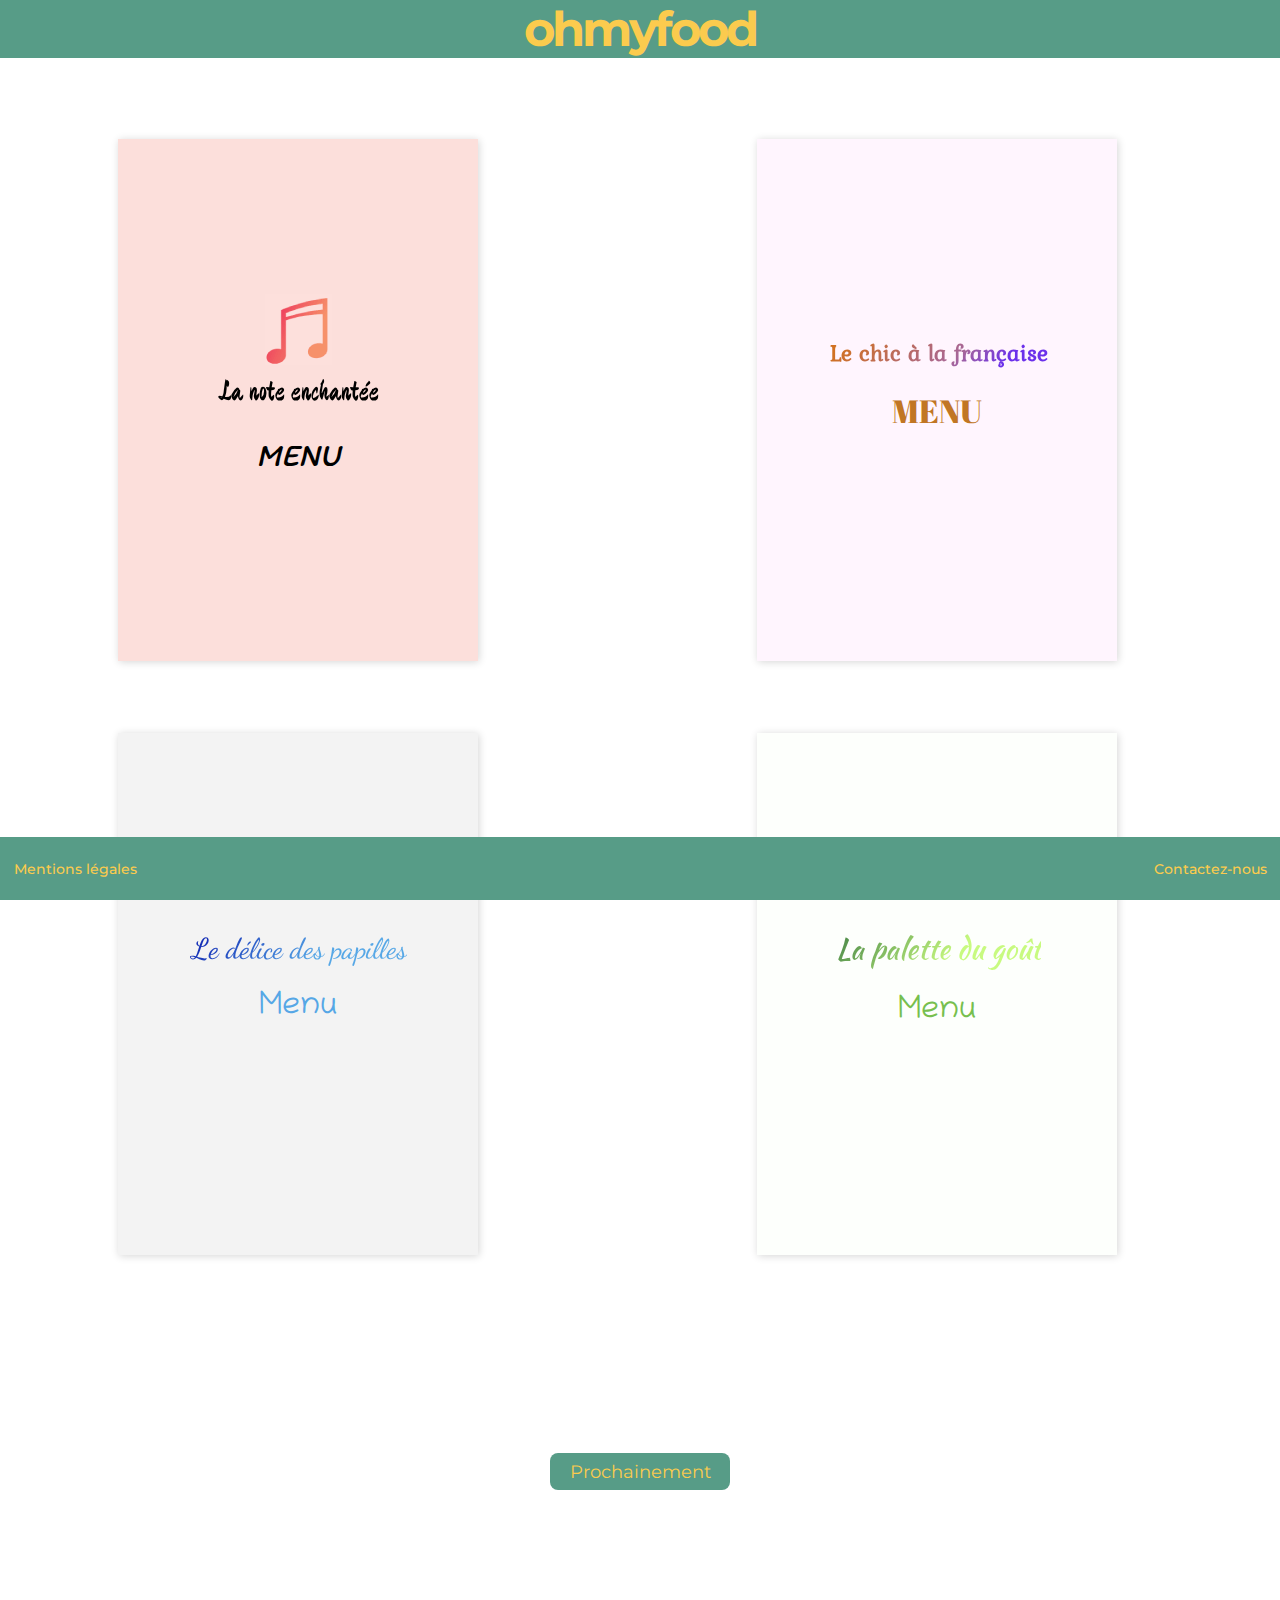
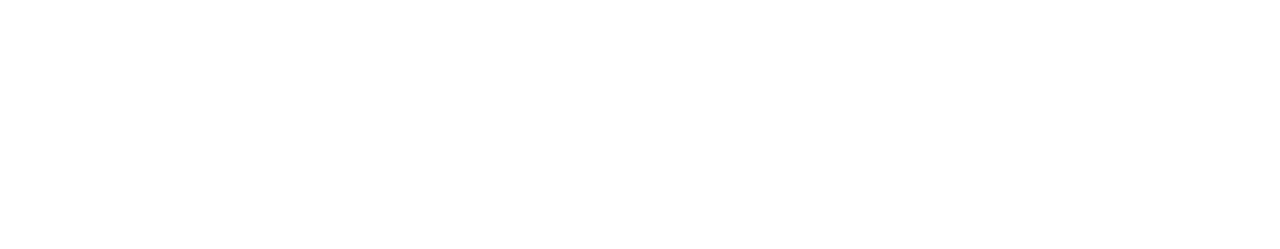
==== commit e20440cd: "maj" ====
--- a/index.html
+++ b/index.html
@@ -6,8 +6,7 @@
 		<meta name="description" content="Ohmyfood site de réservation de restaurants en ligne un concept qui permet de réduire le temps d'attente dans les restaurants"/>
 		<meta name=viewport content="width=device-width, initial-scale=1.0">
 		<link rel="stylesheet" type="text/css" href="style.css">
-		<link        href="https://fonts.googleapis.com/css?family=Kaushan+Script%7CChilanka%7CDancing+Script:500%7CKurale%7CAbril+Fatface%7CItim%7CDevonshire%7CMontserrat:400,500,600,700&display=swap"        rel="stylesheet">
-		<meta name=viewport content="width=device-width, initial-scale=1.0">
+		<link href="https://fonts.googleapis.com/css?family=Kaushan+Script%7CChilanka%7CDancing+Script:500%7CKurale%7CAbril+Fatface%7CItim%7CDevonshire%7CMontserrat:400,500,600,700&display=swap" rel="stylesheet">
 	</head>
 	<body>
 		<header id="main_header">
--- a/style.css
+++ b/style.css
@@ -1,6 +1,5 @@
 body {
   margin: 0;
-  height: 100vh;
   background-color: white;
 }
 body a {
@@ -9,7 +8,7 @@
 }
 
 body {
-  font-family: "Montserrat", sans-serif, Arial, Helvetica;
+  font-family: "Devonshire", sans-serif, Arial, Helvetica;
 }
 
 #main_header {
@@ -75,8 +74,8 @@
   align-items: center;
   background-color: #579c87;
   color: #fbcb4e;
-  width: 185px;
-  height: 32px;
+  width: 180px;
+  height: 37px;
   max-height: 100%;
   border-radius: 0.5rem;
 }
@@ -184,7 +183,7 @@
 
 .menu__titre-1 {
   background: -webkit-linear-gradient(-45deg, black 10%, black 60%, black 80%);
-
+  
   -webkit-text-fill-color: transparent;
 }
 
@@ -464,11 +463,11 @@
   font-weight: normal;
 }
 .list-1__step h4 {
-  font-family: "Kalam";
+  font-family: "Devonshire";
   font-size: 0.8rem;
 }
 .list-1 article ul {
-  font-family: "Kalam";
+  font-family: "Devonshire";
   font-size: 0.6rem;
 }
 .list-1 article:nth-of-type(1) ul {
@@ -513,7 +512,7 @@
     font-size: 1.4rem;
   }
   .list-1 article ul {
-    font-size: 1.2rem;
+    font-size: 1.6rem;
   }
   .list-1__footer {
     font-size: 2rem;
@@ -694,11 +693,11 @@
   font-weight: normal;
 }
 .list-3__step h4 {
-  font-family: "Caveat";
+  font-family: "Dancing Script";
   font-size: 1rem;
 }
 .list-3 article ul {
-  font-family: "Caveat";
+  font-family: "Dancing Script";
   font-size: 0.8rem;
 }
 .list-3 article:nth-of-type(1) h4::after {
@@ -791,11 +790,11 @@
   font-weight: normal;
 }
 .list-4__step h4 {
-  font-family: "Caveat";
+  font-family: "Kaushan Script";
   font-size: 1rem;
 }
 .list-4 article ul {
-  font-family: "Caveat";
+  font-family: "Kaushan Script";
   font-size: 0.8rem;
 }
 .list-4 article:nth-of-type(1) h4::after {
@@ -899,7 +898,7 @@
   align-items: stretch;
   background-color: #579c87;
   color: #fbcb4e;
-  min-height: 5.5%;
+  min-height: 7vh;
   padding-left: 1.5vh;
   padding-right: 1.5vh;
   position: sticky;
@@ -951,9 +950,9 @@
 
 .section_menu {
   display: flex;
-  flex-direction: column;
-  justify-content: center;
-  position: relative;
+  flex-direction: column; 
+  justify-content: center; 
+  position:relative;
   padding-left: 3vh;
   padding-right: 3vh;
 }
@@ -974,8 +973,8 @@
   display: flex;
   justify-content: center;
   align-items: center;
-  min-height: 10%;
-  padding: 2% 0 2% 0;
+  min-height: 50vh;
+  padding: 0% 0px 7% 0px;
   -webkit-box-ordinal-group: 3;
   -webkit-box-pack: center;
   -ms-flex-order: 2;
@@ -988,7 +987,7 @@
   width: 22vh;
   min-height: 8rem;
   min-width: 6rem;
-  margin: 1.5vh 1vh 1.5vh 1vh;
+  margin: 8vh 3vh 9vh 7vh;
   text-align: center;
   display: flex;
   justify-content: center;
@@ -1075,7 +1074,7 @@
 .list {
   box-shadow: 0.5px 0.5px 8px #d6d6d6;
   width: 18rem;
-  margin: 0 auto 2rem auto;
+  margin: 0 auto 39vh auto;
   padding-left: 2rem;
   padding-right: 2rem;
 }
@@ -1265,7 +1264,7 @@
 }
 
 #mention {
-  margin: 1rem auto 1rem auto;
+  margin: 4rem 3rem 43vh 5rem;
   text-align: center;
 }
 
